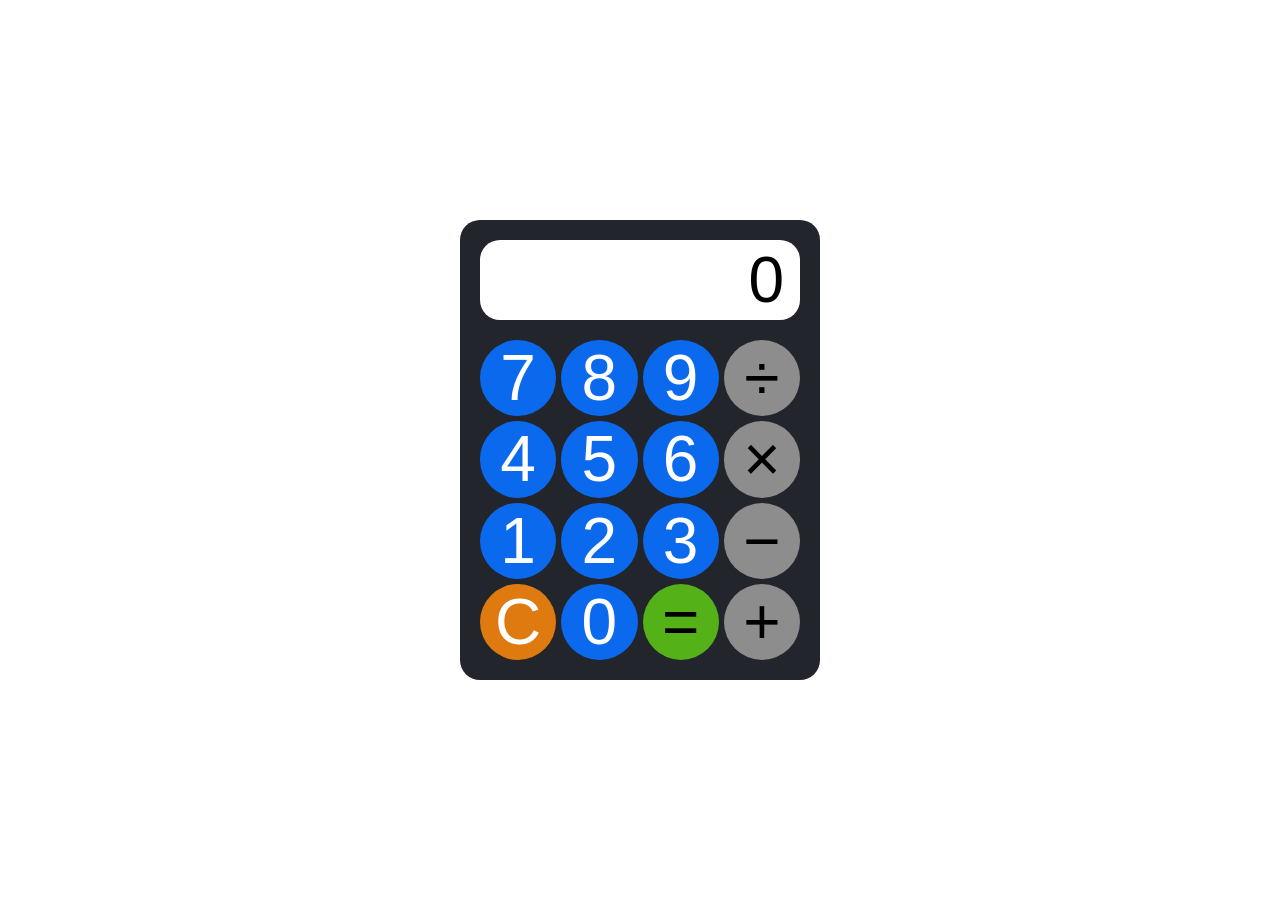
==== Lab 2/index.html @ b32b9339 "Add calculator layout and styling" ====
<!doctype html>
<html lang="en">
  <head>
    <meta charset="UTF-8" />
    <meta name="viewport" content="width=, initial-scale=1.0" />
    <title>Calculator</title>
    <link rel="stylesheet" href="style.css" />
  </head>
  <body>
    <div class="calculator">
      <div class="display">0</div>

      <div class="buttons">
        <button class="btn">7</button>
        <button class="btn">8</button>
        <button class="btn">9</button>
        <button class="btn operator">÷</button>

        <button class="btn">4</button>
        <button class="btn">5</button>
        <button class="btn">6</button>
        <button class="btn operator">×</button>

        <button class="btn">1</button>
        <button class="btn">2</button>
        <button class="btn">3</button>
        <button class="btn operator">−</button>

        <button class="btn clear">C</button>
        <button class="btn">0</button>
        <button class="btn equals">=</button>
        <button class="btn operator">+</button>
      </div>
    </div>
  </body>
</html>
---- Lab 2/style.css ----
body {
  margin: 0;
  min-height: 100vh;
  display: flex;
  justify-content: center;
  align-items: center;
  background: #ffffff;
  font-family: Arial, Helvetica, sans-serif;
}

.calculator {
  width: 320px;
  padding: 20px;
  background: #22252b;
  border-radius: 20px;
}

.display {
  height: 80px;
  margin-bottom: 20px;
  padding: 0 16px;
  display: flex;
  align-items: center;
  justify-content: flex-end;
  background: #ffffff;
  border-radius: 20px;
  color: #000000;
  font-size: 4rem;
  overflow: hidden;
}

.buttons {
  display: grid;
  grid-template-columns: repeat(4, 1fr);
  gap: 5px;
}

.btn {
  aspect-ratio: 1 / 1;
  border: none;
  border-radius: 50%;
  background: #0b69ed;
  color: #ffffff;
  font-size: 4rem;
  cursor: pointer;
}

.btn:hover {
  filter: brightness(1.2);
}

.btn:active {
  transform: scale(0.94);
}

.operator {
  background: #8d8d8d;
  color: #000000;
  font-size: 4rem;
}

.equals {
  background: #55b118;
  color: #000000;
  font-size: 4rem;
}

.clear {
  background: #de7a10;
}
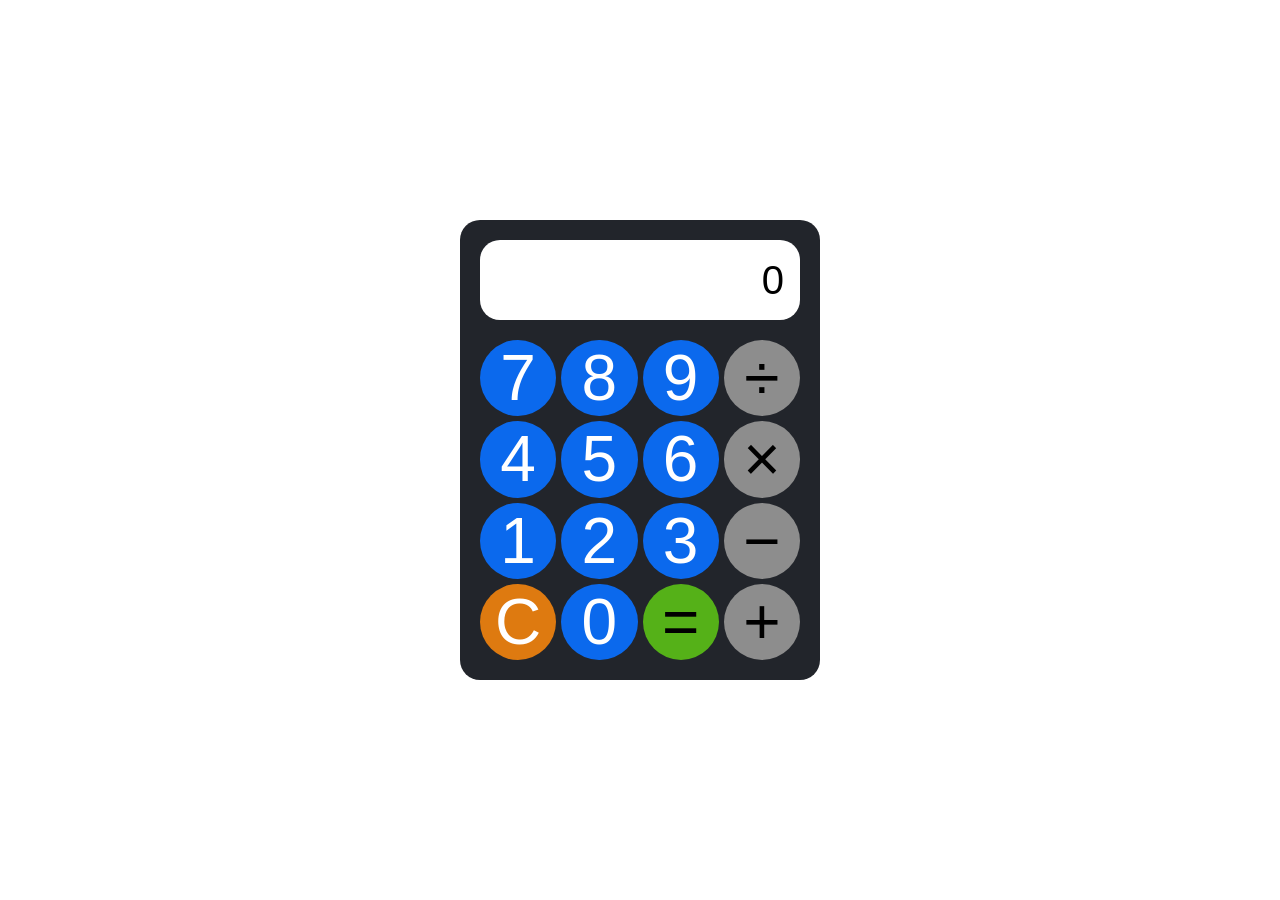
==== commit 74f375f0: "Added calc logic with operators, clear and chaining" ====
--- a/Lab 2/index.html
+++ b/Lab 2/index.html
@@ -2,7 +2,7 @@
 <html lang="en">
   <head>
     <meta charset="UTF-8" />
-    <meta name="viewport" content="width=, initial-scale=1.0" />
+    <meta name="viewport" content="width=device-width, initial-scale=1.0" />
     <title>Calculator</title>
     <link rel="stylesheet" href="style.css" />
   </head>
@@ -32,5 +32,6 @@
         <button class="btn operator">+</button>
       </div>
     </div>
+    <script src="script.js"></script>
   </body>
 </html>
--- a/Lab 2/style.css
+++ b/Lab 2/style.css
@@ -25,7 +25,7 @@
   background: #ffffff;
   border-radius: 20px;
   color: #000000;
-  font-size: 4rem;
+  font-size: 2.5rem;
   overflow: hidden;
 }
 
